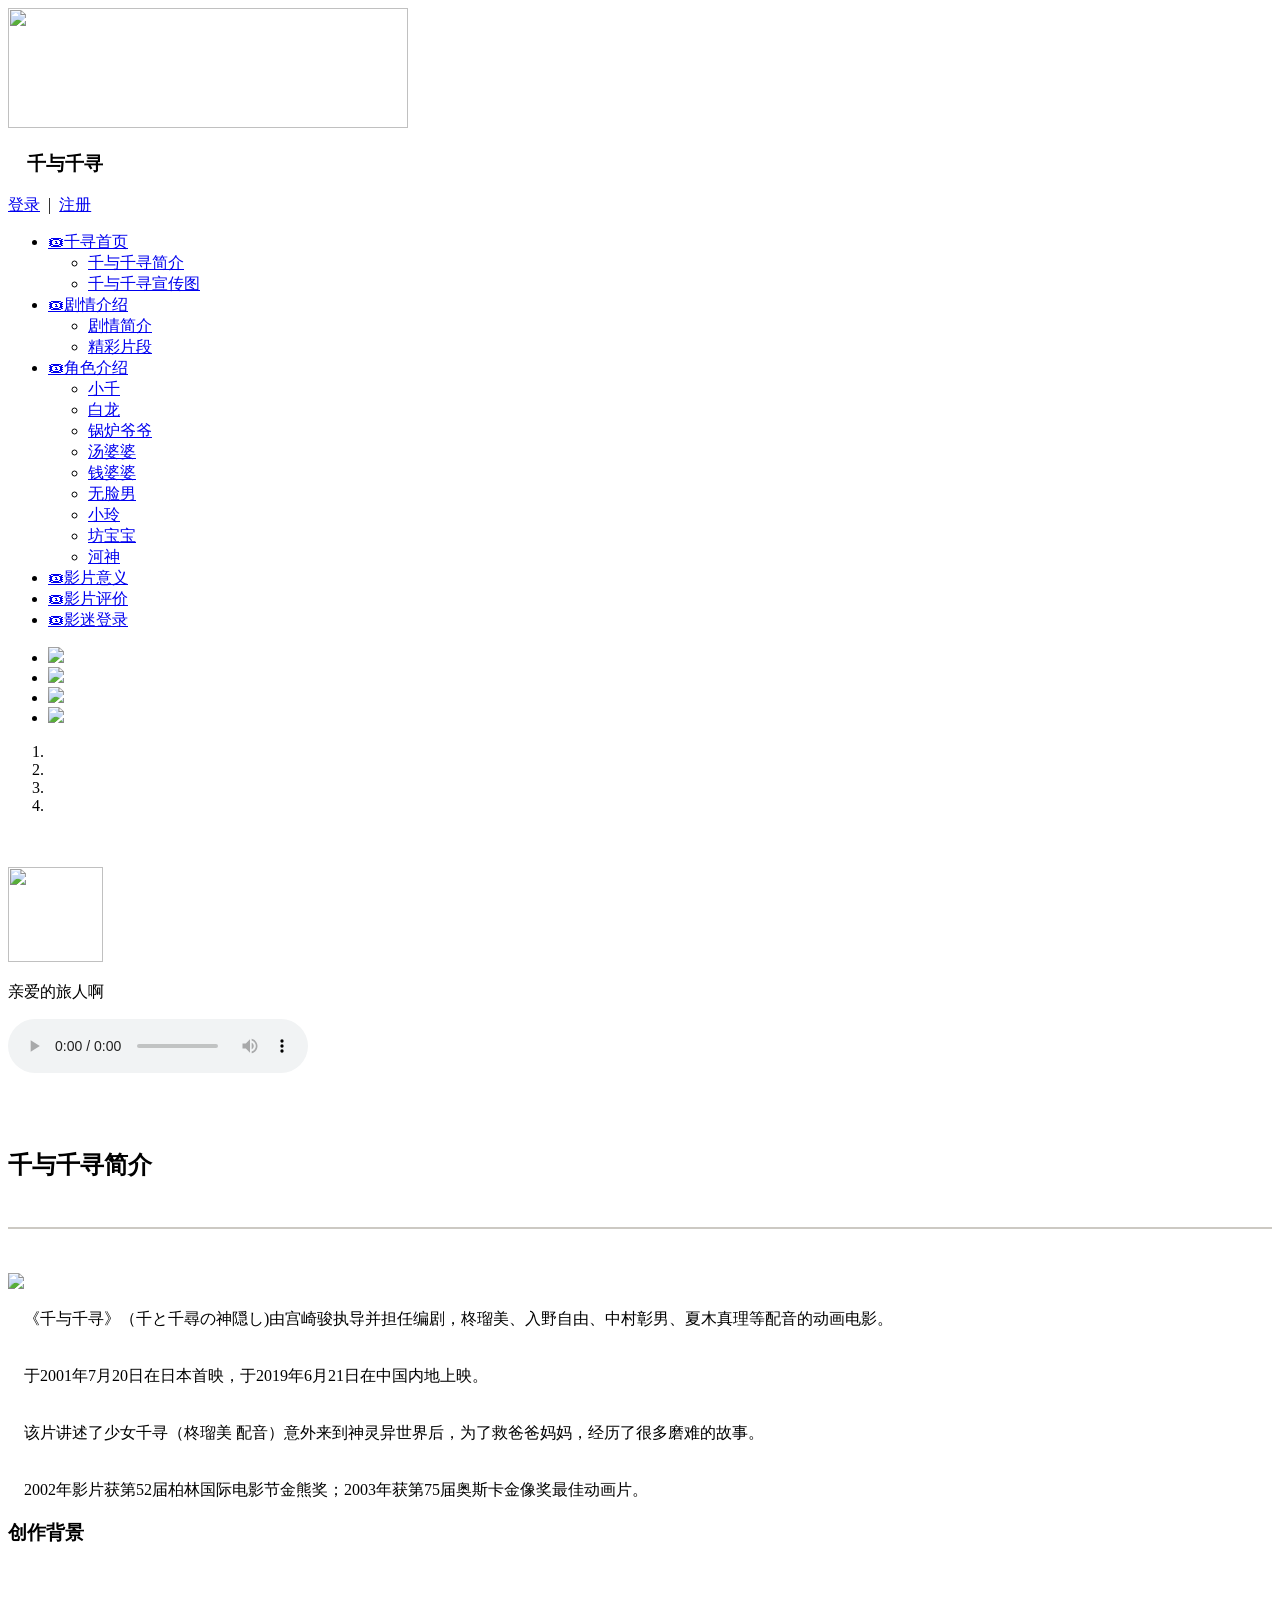
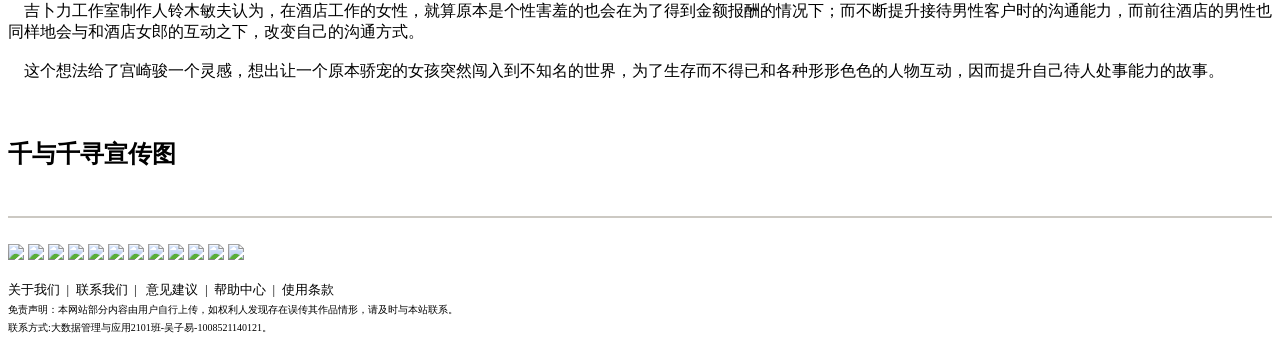
==== dm1.html @ d17882cf "Add files via upload" ====
<!DOCTYPE html>
<html>
	<head>
		<meta charset="utf-8">
		<title>千与千寻首页</title>
	</head>
	<link href="css/dm1.css " rel="stylesheet" />
	<link href="css/kj.css " rel="stylesheet" />
	<script type="text/javascript" src="js/nav-menu.js"></script>
	<script type="text/javascript" src="js/pic.js"></script>

	<body>
		<div id="one">
			<div class="header">
				<div>
					<img src="images/logo.jpg" width="400px " height="120px" />
				</div>

				<div>
					<h3 class="gradient-text">&nbsp;&nbsp;&nbsp;&nbsp;千与千寻&nbsp;&nbsp;&nbsp;&nbsp;&nbsp;</h3>
				</div>
				<div class="login-register">
					<a class="text-content" href="dm6.html">登录</a>
					<a class="text-content">&nbsp;|&nbsp;</a>
					<a class="text-content" href="dm6.html">注册</a>
				</div>
			</div>

			<!--nav 导航begin-->
			<div class="nav">
				<ul id="bg">
					<li class="btn">
						<a href="dm1.html#one" target="_blank">🎟千寻首页</a>
						<ul class="dis">
							<li><a href="dm1.html#content_a">千与千寻简介</a></li>
							<li><a href="dm1.html#content_b">千与千寻宣传图</a></li>
						</ul>
					</li>
					<li class="btn">
						<a href="dm2.html#two" target="_blank">🎟剧情介绍</a>
						<ul class="dis">
							<li><a href="dm2.html#content_a">剧情简介</a></li>
							<li><a href="dm2.html#content_b">精彩片段</a></li>
						</ul>
					</li>
					<li class="btn">
						<a href="dm3.html#three" target="_blank">🎟角色介绍</a>
						<ul class="dis">
							<li><a href="dm3.html#a1">小千</a></li>
							<li><a href="dm3.html#a2">白龙</a></li>
							<li><a href="dm3.html#a3">锅炉爷爷</a></li>
							<li><a href="dm3.html#a4">汤婆婆</a></li>
							<li><a href="dm3.html#a5">钱婆婆</a></li>
							<li><a href="dm3.html#a6">无脸男</a></li>
							<li><a href="dm3.html#a7">小玲</a></li>
							<li><a href="dm3.html#a8">坊宝宝</a></li>
							<li><a href="dm3.html#a9">河神</a></li>
						</ul>
					</li>
					<li><a href="dm4.html#four" target="_blank">🎟影片意义</a></li>
					<li><a href="dm5.html#five" target="_blank">🎟影片评价</a></li>
					<li><a href="dm6.html#six" target="_blank">🎟影迷登录</a></li>
				</ul>
			</div>
			<!--nav end-->

			<!--banner begin-->
			<div class="banner" id="banner">
				<ul class="banner_pic" id="banner_pic">
					<li class="current"><img src="images/banner.jpg" /></li>
					<li class="pic"><img src="images/banner3.jpg" /></li>
					<li class="pic"><img src="images/banner4.jpg" /></li>
					<li class="pic"><img src="images/banner5.jpg" /></li>
				</ul>
				<ol id="button">
					<li class="current"></li>
					<li class="but"></li>
					<li class="but"></li>
					<li class="but"></li>
				</ol>
				<script>
					window.onload = function() {
						function picChange() {
							var current_index = 0;
							var timer = window.setInterval(autoChange, 1500);
							var button_li = document.getElementById("button").getElementsByTagName("li");
							var pic_li = document.getElementById("banner_pic").getElementsByTagName("li");
							for (var i = 0; i < button_li.length; i++) {
								button_li[i].onmouseover = function() {
									if (timer) {
										clearInterval(timer);
									}
									for (var j = 0; j < pic_li.length; j++) {
										if (button_li[j] == this) {
											current_index = j;
											button_li[j].className = "current";
											pic_li[j].className = "current";
										} else {
											pic_li[j].className = "li";
											button_li[j].className = "but";
										}
									}
								}
								button_li[i].onmouseout = function() {
									timer = setInterval(autoChange, 1500);
								}
							}

							function autoChange() {
								++current_index;
								if (current_index == button_li.length) {
									current_index = 0;
								}
								for (var i = 0; i < button_li.length; i++) {
									if (i == current_index) {
										button_li[i].className = "current";
										pic_li[i].className = "current";
									} else {
										button_li[i].className = "but";
										pic_li[i].className = "li";
									}
								}
							}
						}
						picChange();


						function photo() {
							//定义滚动速度
							var speed = 50;
							//获取<div id="content_b">元素
							var content_b = document.getElementById("content_b");
							//复制一个<span>，用于无缝滚动
							content_b.innerHTML += content_b.innerHTML;
							//获取两个<span>元素
							var span = content_b.getElementsByTagName("span");
							//启动定时器，调用滚动函数
							var timer1 = window.setInterval(marquee, speed);
							//鼠标移入时暂停滚动，移出时继续滚动
							content_b.onmouseover = function() {
								clearInterval(timer1);
							}
							content_b.onmouseout = function() {
								timer1 = setInterval(marquee, speed);
							};
							//滚动函数
							function marquee() {
								//当第1个<span>被完全卷出时
								if (content_b.scrollLeft > span[0].offsetWidth) {
									//将被卷起的内容归0
									content_b.scrollLeft = 0;
								} else {
									//否则向左滚动
									++content_b.scrollLeft;
								}
							}
						}
						photo();
					}
				</script>
			</div>
			<!--banner end-->



			<!--content begin-->
			<div class="content" id="one">
				<br /><br />
				<div class="music">
					<img src="images/gq.jpg" width="95px" height="95px" />
					<div class="audio">
						<p>亲爱的旅人啊</p>
						<audio src="images/亲爱的旅人啊.m4a" autoplay loop controls>
						</audio>
						<p></p>
					</div>
				</div>
				<br /><br />
				<h2>千与千寻简介</h2>
				<br />
				<hr color="#ccc9c3" />
				<br /><br />
				<div class="content_a" id="content_a">
					<img src="images/juzhao3.jpg" align="left" />
					<span class="span_a">
						<br /><br />
						&nbsp;&nbsp;&nbsp;&nbsp;《千与千寻》（千と千尋の神隠し)由宫崎骏执导并担任编剧，柊瑠美、入野自由、中村彰男、夏木真理等配音的动画电影。
						<br /><br /><br />
						&nbsp;&nbsp;&nbsp;&nbsp;于2001年7月20日在日本首映，于2019年6月21日在中国内地上映。
						<br /><br /><br />
						&nbsp;&nbsp;&nbsp;&nbsp;该片讲述了少女千寻（柊瑠美 配音）意外来到神灵异世界后，为了救爸爸妈妈，经历了很多磨难的故事。
						<br /><br /><br />
						&nbsp;&nbsp;&nbsp;&nbsp;2002年影片获第52届柏林国际电影节金熊奖；2003年获第75届奥斯卡金像奖最佳动画片。
					</span>
					<span class="span_a">
						<h3>创作背景</h3>
						<br /><br />
						&nbsp;&nbsp;&nbsp;&nbsp;吉卜力工作室制作人铃木敏夫认为，在酒店工作的女性，就算原本是个性害羞的也会在为了得到金额报酬的情况下；而不断提升接待男性客户时的沟通能力，而前往酒店的男性也同样地会与和酒店女郎的互动之下，改变自己的沟通方式。
						<br /><br />
						&nbsp;&nbsp;&nbsp;&nbsp;这个想法给了宫崎骏一个灵感，想出让一个原本骄宠的女孩突然闯入到不知名的世界，为了生存而不得已和各种形形色色的人物互动，因而提升自己待人处事能力的故事。
					</span>
				</div>
				<br /><br />
				<h2>千与千寻宣传图</h2><br />
				<hr color="#ccc9c3" /><br />
				<div class="content_b" id="content_b">
					<span><img src="images/juzhao.jpg" /></span>
					<span><img src="images/juzhao2.jpg" /></span>
					<span><img src="images/juzhao3.jpg" /></span>
					<span><img src="images/juzhao4.jpg" /></span>
					<span><img src="images/juzhao5.jpg" /></span>
					<span><img src="images/juzhao6.jpg" /></span>
					
				</div>

			</div>
			<!--content end-->

			<!--footer begin-->
			<div class="footer">
				<p>
					<font size="2">
						关于我们&nbsp;&nbsp;|&nbsp;&nbsp;联系我们&nbsp;&nbsp;|&nbsp;&nbsp;
						意见建议&nbsp;&nbsp;|&nbsp;&nbsp;帮助中心&nbsp;&nbsp;|&nbsp;&nbsp;使用条款
					</font>
					<br />
					<font size="1">
						<font>免责声明：本网站部分内容由用户自行上传，如权利人发现存在误传其作品情形，请及时与本站联系。
							<br />联系方式:大数据管理与应用2101班-吴子易-1008521140121。
						</font>
					</font>

				</p>
			</div>
			<!--footer end-->
		</div>
	</body>
</html>
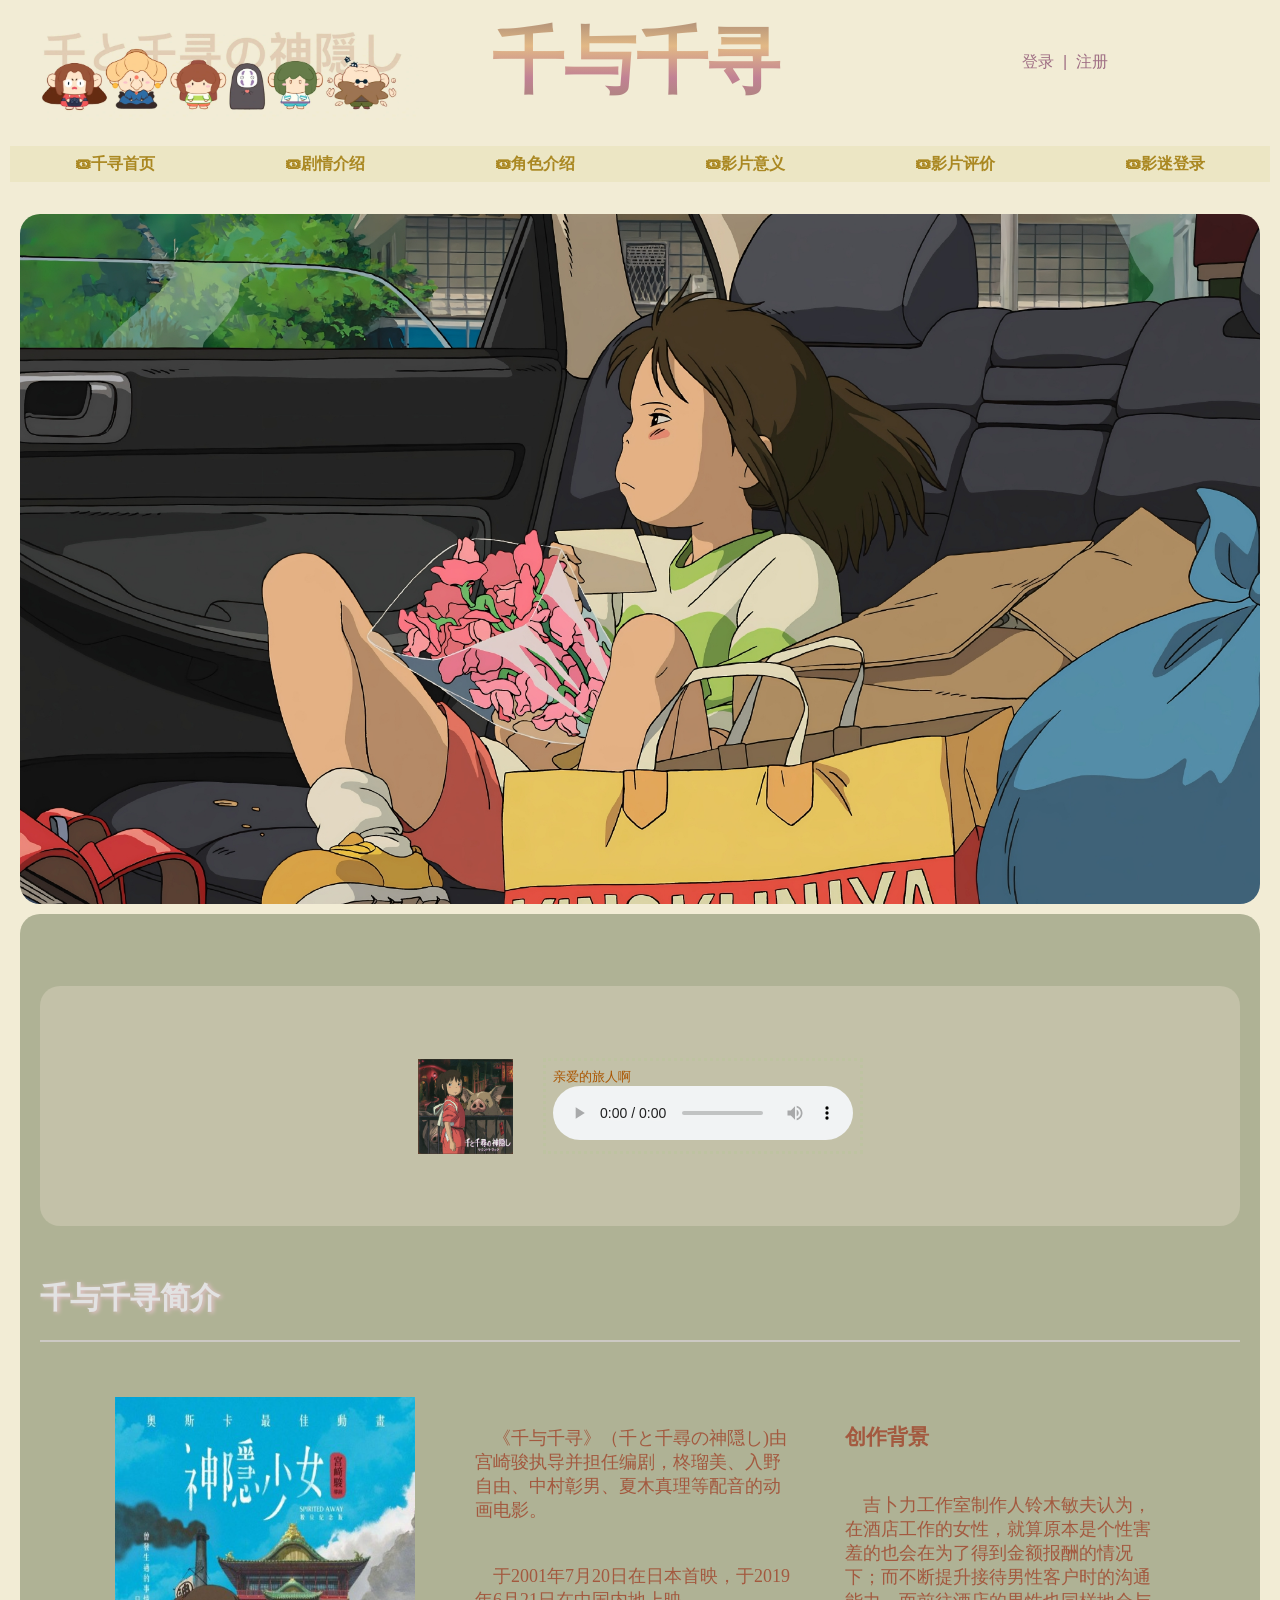
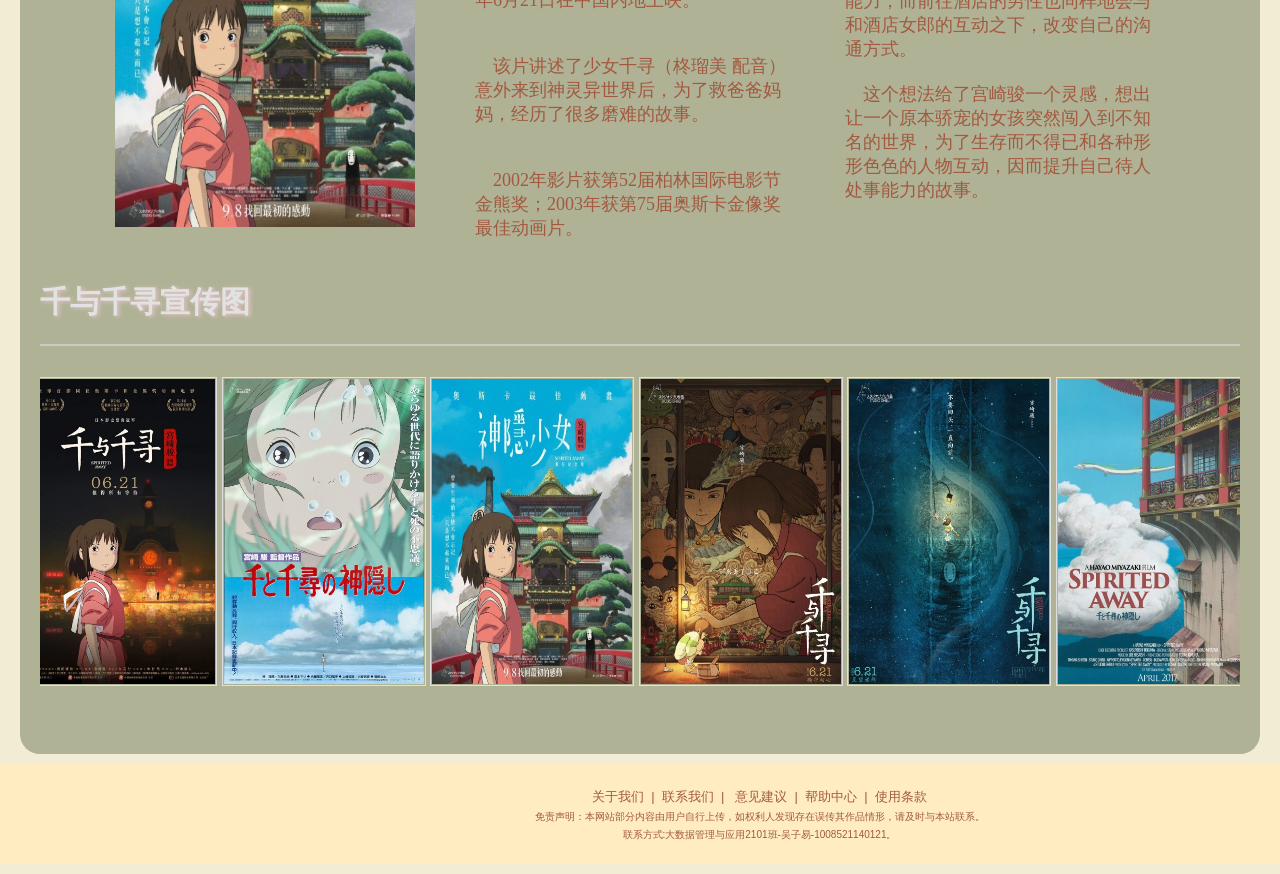
==== commit d808654d: "Update dm1.html" ====
--- a/dm1.html
+++ b/dm1.html
@@ -1,5 +1,5 @@
 <!DOCTYPE html>
-<html>
+<html lang="en">
 	<head>
 		<meta charset="utf-8">
 		<title>千与千寻首页</title>
--- a/css/dm1.css
+++ b/css/dm1.css
@@ -0,0 +1,135 @@
+/*banner开始*/
+.banner {
+	width: 1240px;
+	height: 700px;
+	position: relative;
+	overflow: hidden;
+	border-radius: 20px;
+	margin: 10px auto;
+}
+
+#banner_pic img {
+	display: flex;
+	justify-content: center;
+	align-items: center;
+	margin: 10px auto;
+	width: 1240px;
+	height: 700px;
+	border-radius: 20px;
+}
+
+#banner ul {
+	width: 1240px;
+	height: 700px;
+	margin: 0 auto;
+}
+
+#banner .banner_pic li {
+	display: none;
+	position: absolute;
+}
+
+#banner .banner_pic .current {
+	display: block;
+}
+
+#banner ol {
+	position: relative;
+	left: 350px;
+	top: 320px;
+}
+
+#button li {
+	float: left;
+	width: 15px;
+	height: 15px;
+	background: url(../images/flashbutton.gif) no-repeat -15px 0;
+	cursor: pointer;
+	margin-left: 3px;
+}
+
+#button li.current {
+	background: url(../images/flashbutton.gif) no-repeat 0 0;
+}
+
+/*banner结束*/
+
+
+.content {
+	width: 1200px;
+	height: 1400px;
+	margin: 10px auto;
+	padding: 20px;
+	background-color: #afb295;
+	font-family: '楷体';
+	font-size: 18px;
+	border-radius: 20px;
+}
+
+.music {
+	width: 1160px;
+	height: 200px;
+	margin: 10px auto;
+	padding: 20px;
+	border-radius: 20px;
+	display: flex;
+	justify-content: center;
+	align-items: center;
+	background-color: #c3c1a8;
+	font-size: 13px;
+	font-family: '楷体';
+}
+
+.music img {
+	padding-right: 30px;
+}
+
+.audio {
+	padding: 7px;
+	border: #bec3a1 3px dotted;
+}
+
+.content_a {
+	display: flex;
+	justify-content: center;
+	align-items: center;
+}
+
+.content_a img {
+	float: left;
+	width: 300px;
+	height: 430px;
+	padding-right: 10px;
+}
+
+.content h2 {
+	color: #e2e2e2;
+	font-size: 30px;
+	text-shadow: 2px 1px 4px #e7c3cb;
+}
+
+.content .span_a {
+	width: 320px;
+	float: right;
+	margin-left: 50px;
+	color: #A3593F;
+}
+
+.content_b {
+	width: 1200px;
+	height: 310px;
+	margin: 10px auto;
+	white-space: nowrap;
+	overflow: hidden;
+}
+
+.content_b a {
+	margin-right: 10px;
+}
+
+.content_b img {
+	width: 200px;
+	height: 305px;
+	padding: 1px;
+	border: 1px solid #DFDFDF;
+}
--- a/css/kj.css
+++ b/css/kj.css
@@ -0,0 +1,136 @@
+* {
+	margin: 0;
+	padding: 0;
+	list-style: none;
+}
+
+body {
+	font-family: 微软雅黑, Arial, sans-serif;
+	font-size: 16px;
+	color: #aa5500;
+	background-color: #f2ecd5;
+}
+
+.header {
+	width: 1240px;
+	margin-left: auto;
+	margin-right: auto;
+	display: flex;
+	justify-content: center;
+	align-items: center;
+}
+
+.header.logo {
+	float: left;
+}
+
+.gradient-text {
+	background: linear-gradient(to top, #a58775, #c18194, #e2b986, #a58775);
+	-webkit-background-clip: text;
+	-webkit-text-fill-color: transparent;
+	font-size: 72px;
+	font-weight: bold;
+	font-family: '楷体';
+}
+
+.header a:hover {
+	color: #AA5500;
+	text-decoration: none;
+}
+
+.header .login-register {
+	margin: 0 auto;
+	max-width: 980px;
+}
+
+.header a {
+	text-decoration: none;
+	color: #9f6e84;
+	outline: none;
+}
+
+
+
+.nav {
+	list-style: none;
+	border: none;
+	color: #aa885f;
+	width: 1260px;
+	height: 60px;
+	position: relative;
+	display: flex;
+	justify-content: center;
+	align-items: center;
+	margin: 10px auto;
+	font-family: '楷体';
+	font-size: 16px;
+	font-weight: 700;
+}
+
+.nav a:hover {
+	color: #b5761e;
+	background-color: #fff3ac;
+	width: 210px;
+	height: 36px;
+}
+
+.nav a:link {
+	color: #aa8822;
+	text-decoration: none;
+}
+
+.nav a:visited {
+	color: #AA5500;
+	text-decoration: none;
+}
+
+#bg {
+	width: 1260px;
+}
+
+.nav a {
+	width: 210px;
+	height: 36px;
+	display: inline-block;
+	text-align: center;
+	line-height: 36px;
+	background: #ece6c4;
+}
+
+.nav li {
+	float: left;
+	position: relative;
+}
+
+.dis {
+	left: 0;
+	display: none;
+	position: absolute;
+	top: 100%;
+	z-index: 1;
+}
+
+.btn:hover .dis {
+	display: block;
+}
+
+.dis li {
+	clear: left;
+	margin-top: 1px;
+}
+
+
+.footer {
+	display: flex;
+	justify-content: center;
+	align-items: center;
+	background-color: #ffedc1;
+	height: 100px;
+	width: 1519px;
+	margin: 10px auto;
+}
+
+.footer p {
+	color: #A3593F;
+	text-align: center;
+}
